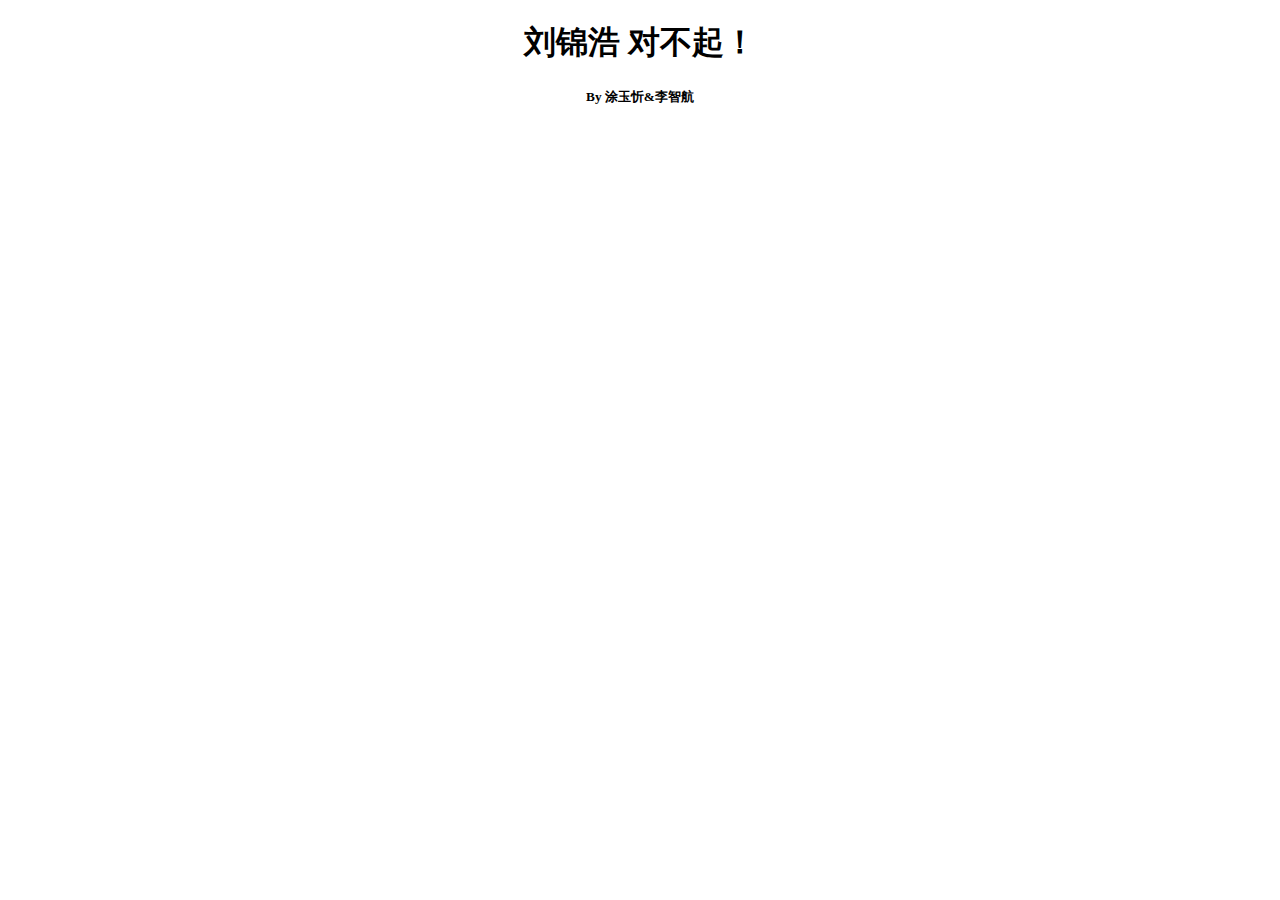
==== index.html @ d5b0dedb "SORRY" ====
<!DOCTYPE HTML>
<head>
	<meta http-equiv="Content-Type" content="text/html; charset=UTF-8">
	<title>对不起</title>
</head>
<html>
	<h1 align="middle">刘锦浩 对不起！</h1>
	<h5 align="middle">By 涂玉忻&李智航</h5>
</html>
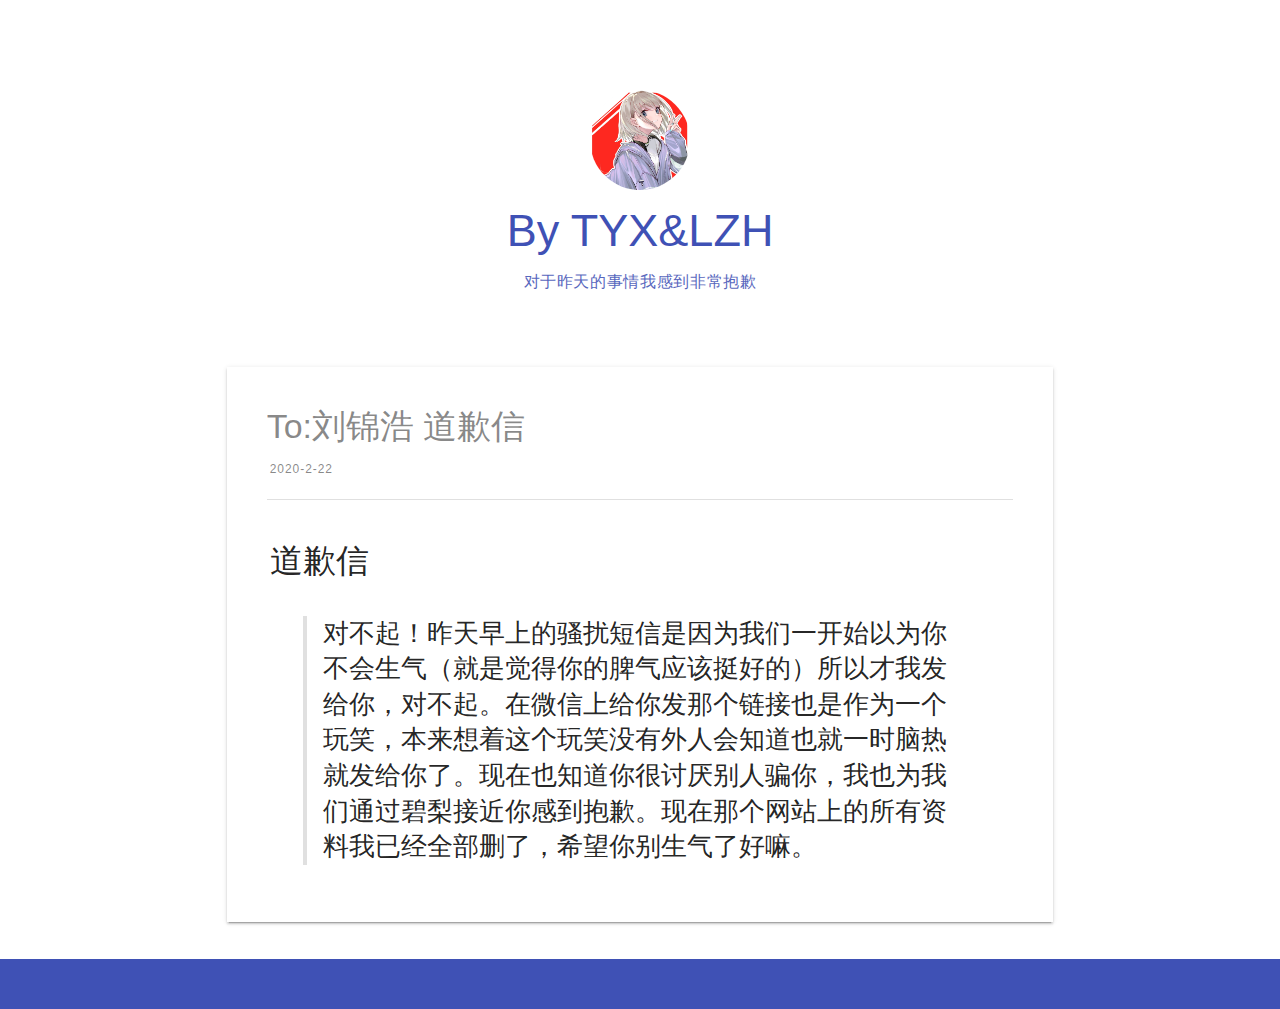
==== commit 8d0188de: "NEWS" ====
--- a/index.html
+++ b/index.html
@@ -1,9 +1,108 @@
-<!DOCTYPE HTML>
-<head>
-	<meta http-equiv="Content-Type" content="text/html; charset=UTF-8">
-	<title>对不起</title>
-</head>
-<html>
-	<h1 align="middle">刘锦浩 对不起！</h1>
-	<h5 align="middle">By 涂玉忻&李智航</h5>
-</html>+<!DOCTYPE html>
+<!-- saved from url=(0045)file:///C:/Users/HP/Desktop/123456/index.html -->
+<html><head><meta http-equiv="Content-Type" content="text/html; charset=UTF-8">
+    
+    <meta http-equiv="X-UA-Compatible" content="IE=edge,chrome=1">
+    <meta name="viewport" content="width=device-width, initial-scale=1.0, maximum-scale=1.0">
+    <meta name="theme-settings" content="{&quot;config&quot;:{&quot;background&quot;:{&quot;header&quot;:&quot;&quot;},&quot;color&quot;:{&quot;primary&quot;:&quot;indigo&quot;,&quot;accent&quot;:&quot;red&quot;},&quot;show_icon&quot;:true}}">
+    <link rel="stylesheet" href="./index_files/common.css">
+    <style>
+      .mdblog-background {
+        background-image: url();
+        max-height: 350px;
+      }
+    </style>
+    <link rel="stylesheet" href="./index_files/article.css">
+    <title>道歉页</title></head>
+<body class="mdui-theme-primary-indigo mdui-theme-accent-red mdui-loaded">
+<div class="mdblog-background">
+  <nav class="mdui-shadow">
+    
+  </nav>
+  <div style="padding-top: 90px;padding-bottom: 40px">
+    <img class="mdui-center mdui-img-circle" src="./index_files/99729.jpg" width="100px" height="100px">
+    <div class="mdui-valign">
+      <a href="file:///C:/Users/HP/Desktop/123456/Billie%20Eilish.html" class="mdui-center mdui-typo-display-2
+           mdui-text-color-theme
+        " style="
+         margin-bottom: 0;
+         margin-top: 15px;
+         text-decoration: none;
+      ">
+        By TYX&amp;LZH
+      </a>
+
+    </div>
+    <div class="mdui-valign">
+      <p class="mdui-center mdui-typo-subheading-opacity
+           mdui-text-color-theme
+        ">对于昨天的事情我感到非常抱歉</p>
+    </div>
+  </div>
+</div>
+
+<main class="mdui-container-fluid" style="margin-top: 20px;">
+  <section id="main-container" class=" mdui-col-md-8 mdui-col-offset-md-2">
+    <div id="blog-container" data-blogid="167587" data-vote="0" data-thumbup="0">
+        <div class="mdblog-article-container mdui-shadow-2 mdui-hoverable">
+            <div class="mdui-typo-display-1-opacity">To:刘锦浩 道歉信 </div>
+            <br>
+            <div style="margin-bottom: 8px;">
+                <div class="mdui-typo-caption-opacity  mdblog-article-time mdui-float-left">2020-2-22</div>
+                
+            </div>
+            <br>
+            <div class="mdui-typo"><hr></div>
+            <div class="mdui-typo mdblog-article-content" id="article-content">
+                <h1>道歉信</h1>
+
+<blockquote>
+<h3>对不起！昨天早上的骚扰短信是因为我们一开始以为你不会生气（就是觉得你的脾气应该挺好的）所以才我发给你，对不起。在微信上给你发那个链接也是作为一个玩笑，本来想着这个玩笑没有外人会知道也就一时脑热就发给你了。现在也知道你很讨厌别人骗你，我也为我们通过碧梨接近你感到抱歉。现在那个网站上的所有资料我已经全部删了，希望你别生气了好嘛。</h3>
+</blockquote>
+
+
+
+
+            </div>
+        </div>
+    
+        
+    
+        
+    
+    </div>
+    
+    <link rel="stylesheet" href="./index_files/katex.css">
+  </section>
+
+</main>
+
+<section>
+  <div class="mdui-drawer mdui-drawer-close" id="mdblog-drawer">
+    <ul class="mdui-list">
+      <li onclick="window.location.href=&#39;.&#39;;" class="mdui-list-item mdui-ripple">
+        <i class="mdui-list-item-icon mdui-icon material-icons">star</i>
+        <div class="mdui-list-item-content">首页</div>
+      </li>
+        <li onclick="window.location.href=&#39;https://www.luogu.com.cn/blogAdmin&#39;;" class="mdui-list-item mdui-ripple">
+          <i class="mdui-list-item-icon mdui-icon material-icons">error</i>
+          <div class="mdui-list-item-content">管理后台</div>
+        </li>
+    </ul>
+  </div>
+</section>
+<br>
+<footer class="mdui-color-theme">
+    <div class="mdui-valign">
+      
+    </div>
+</footer>
+
+
+
+
+
+
+
+
+</body></html>--- a/index_files/article.css
+++ b/index_files/article.css
@@ -0,0 +1,2 @@
+.hljs-comment,.hljs-quote{color:#8e908c}.hljs-deletion,.hljs-name,.hljs-regexp,.hljs-selector-class,.hljs-selector-id,.hljs-tag,.hljs-template-variable,.hljs-variable{color:#c82829}.hljs-built_in,.hljs-builtin-name,.hljs-link,.hljs-literal,.hljs-meta,.hljs-number,.hljs-params,.hljs-type{color:#f5871f}.hljs-attribute{color:#eab700}.hljs-addition,.hljs-bullet,.hljs-string,.hljs-symbol{color:#718c00}.hljs-section,.hljs-title{color:#4271ae}.hljs-keyword,.hljs-selector-tag{color:#8959a8}.hljs{display:block;overflow-x:auto;background:#fff;color:#4d4d4c;padding:.5em}.hljs-emphasis{font-style:italic}.hljs-strong{font-weight:700}
+/*# sourceMappingURL=article.css.map*/--- a/index_files/katex.css
+++ b/index_files/katex.css
@@ -0,0 +1 @@
+@font-face{font-family:KaTeX_AMS;src:url(/static/blog/mdblog/3d8245dcb4489694a6a263b05c1cca01.woff2) format("woff2"),url(/static/blog/mdblog/ac1d46d953d403677171697581a284d2.woff) format("woff"),url(/static/blog/mdblog/c67be87adba7d31c013be127b936233d.ttf) format("truetype");font-weight:400;font-style:normal}@font-face{font-family:KaTeX_Caligraphic;src:url(/static/blog/mdblog/970d3e76493b82fccf21ad5888ddee77.woff2) format("woff2"),url(/static/blog/mdblog/445f96a387df0d13ded71f27c608516d.woff) format("woff"),url(/static/blog/mdblog/3f61a84d76e80396489d32bc9dd8d444.ttf) format("truetype");font-weight:700;font-style:normal}@font-face{font-family:KaTeX_Caligraphic;src:url(/static/blog/mdblog/0ef0f2e356a2e1c457b6585d34edae77.woff2) format("woff2"),url(/static/blog/mdblog/74f6918c7d2b768ffd32048102bc0172.woff) format("woff"),url(/static/blog/mdblog/c3bc8fcec0e85a50cabf71e4e8074991.ttf) format("truetype");font-weight:400;font-style:normal}@font-face{font-family:KaTeX_Fraktur;src:url(/static/blog/mdblog/950649ba5e5cfd37cdad74095411d350.woff2) format("woff2"),url(/static/blog/mdblog/1aca7ef7f976fb54a207ffc8aa180e38.woff) format("woff"),url(/static/blog/mdblog/e11e6bf02fc41279a540d3655abf3b07.ttf) format("truetype");font-weight:700;font-style:normal}@font-face{font-family:KaTeX_Fraktur;src:url(/static/blog/mdblog/135ccd74931753318f6f52f3fce19018.woff2) format("woff2"),url(/static/blog/mdblog/c5b430bfcb3e5423b77401afcdb69b66.woff) format("woff"),url(/static/blog/mdblog/a9509497466d16e6b7265a223ea39093.ttf) format("truetype");font-weight:400;font-style:normal}@font-face{font-family:KaTeX_Main;src:url(/static/blog/mdblog/c5b67fb3f6bdaa7f2dd75e5bc8d929eb.woff2) format("woff2"),url(/static/blog/mdblog/0ba875a1d548ebfdd00c7594022e01b7.woff) format("woff"),url(/static/blog/mdblog/aaaa1b761b7cc9d5e10b85f30731b878.ttf) format("truetype");font-weight:700;font-style:normal}@font-face{font-family:KaTeX_Main;src:url(/static/blog/mdblog/0719833c23aeba83786a29e84a165875.woff2) format("woff2"),url(/static/blog/mdblog/5aeca883bc41b522fdf1409ee912b51c.woff) format("woff"),url(/static/blog/mdblog/bdbadb27e05fb8e51da903db59f90d77.ttf) format("truetype");font-weight:700;font-style:italic}@font-face{font-family:KaTeX_Main;src:url(/static/blog/mdblog/6bf616283a81e40e4ac755883862b472.woff2) format("woff2"),url(/static/blog/mdblog/bb7c45db8908c8fb88a293895a64e018.woff) format("woff"),url(/static/blog/mdblog/2155d7897af94033a6b6ed44133b867e.ttf) format("truetype");font-weight:400;font-style:italic}@font-face{font-family:KaTeX_Main;src:url(/static/blog/mdblog/29b27903a08a71f8171be21ba413d4dd.woff2) format("woff2"),url(/static/blog/mdblog/1fd21713706a2b70960faf21b1fa4e26.woff) format("woff"),url(/static/blog/mdblog/7b8d1fa0668e317c4a2d34399e74af25.ttf) format("truetype");font-weight:400;font-style:normal}@font-face{font-family:KaTeX_Math;src:url(/static/blog/mdblog/7a31741a44e58952cb4b8a763c206fcd.woff2) format("woff2"),url(/static/blog/mdblog/8eb56b3ff5b141cd3732a24e65c2b339.woff) format("woff"),url(/static/blog/mdblog/10740d7488d690a743339650103f1cb3.ttf) format("truetype");font-weight:400;font-style:italic}@font-face{font-family:KaTeX_SansSerif;src:url(/static/blog/mdblog/e38d0f6844b9520510715fd989bdd5bd.woff2) format("woff2"),url(/static/blog/mdblog/84299b016163b0ae5c776604aa1cb726.woff) format("woff"),url(/static/blog/mdblog/9123667cef81279761df5cd62ec8c46e.ttf) format("truetype");font-weight:700;font-style:normal}@font-face{font-family:KaTeX_SansSerif;src:url(/static/blog/mdblog/1057b70228cb6936e7714e7817db6ce2.woff2) format("woff2"),url(/static/blog/mdblog/95c5a3d43efbcb8c14184d00a7c5eed4.woff) format("woff"),url(/static/blog/mdblog/f9c440abdd25c5a954d855516fed39f9.ttf) format("truetype");font-weight:400;font-style:italic}@font-face{font-family:KaTeX_SansSerif;src:url(/static/blog/mdblog/f9e06d59e70de05c5f0b7f7f65c14565.woff2) format("woff2"),url(/static/blog/mdblog/35bda414c6c2f75940b086de18f42e72.woff) format("woff"),url(/static/blog/mdblog/2eae604dbbc4b2c0ceede62c61c9e8df.ttf) format("truetype");font-weight:400;font-style:normal}@font-face{font-family:KaTeX_Script;src:url(/static/blog/mdblog/ae1fad1f4d1c227c9d567da8ea9f988c.woff2) format("woff2"),url(/static/blog/mdblog/60febfa114c5e32f0ce73050476aa39f.woff) format("woff"),url(/static/blog/mdblog/e9169ca7b32608b6235ec9ffff742a71.ttf) format("truetype");font-weight:400;font-style:normal}@font-face{font-family:KaTeX_Size1;src:url(/static/blog/mdblog/fda0824e8cfb676664ad063c367cfce3.woff2) format("woff2"),url(/static/blog/mdblog/1d6cf6b89f694dc76e13ecc4e8214dd2.woff) format("woff"),url(/static/blog/mdblog/f2e296ef7cef0f6f16912e5d171929b2.ttf) format("truetype");font-weight:400;font-style:normal}@font-face{font-family:KaTeX_Size2;src:url(/static/blog/mdblog/a7a0eb93afb696cb9b4efb87e6cd45a3.woff2) format("woff2"),url(/static/blog/mdblog/f48e83b7bcaa68a86a78e8edfee1a04e.woff) format("woff"),url(/static/blog/mdblog/0767ede65042583bcc06f09055f4d7ca.ttf) format("truetype");font-weight:400;font-style:normal}@font-face{font-family:KaTeX_Size3;src:url(/static/blog/mdblog/397bd6872be7adff4f000c49fa85a9c3.woff2) format("woff2"),url(/static/blog/mdblog/0387ab387ace32f15b43c3a4a39f187f.woff) format("woff"),url(/static/blog/mdblog/882f723427a0986846fe786bd8d6f6c7.ttf) format("truetype");font-weight:400;font-style:normal}@font-face{font-family:KaTeX_Size4;src:url(/static/blog/mdblog/3c14ed11dd8eea981c93bf283193856d.woff2) format("woff2"),url(/static/blog/mdblog/726db3bd435c8a6e45e44741dae67263.woff) format("woff"),url(/static/blog/mdblog/27901d5ce93d8971c416d9123fedb911.ttf) format("truetype");font-weight:400;font-style:normal}@font-face{font-family:KaTeX_Typewriter;src:url(/static/blog/mdblog/f43e86963e9cfda37bb2e958ddedcaad.woff2) format("woff2"),url(/static/blog/mdblog/ba01f72a8db89265149f3f712dc7f9a3.woff) format("woff"),url(/static/blog/mdblog/6b9645af6e119fd5d85f24e21044ed03.ttf) format("truetype");font-weight:400;font-style:normal}.katex-display{display:block;margin:1em 0;text-align:center}.katex-display>.katex{display:inline-block;text-align:initial}.katex{font:normal 1.21em KaTeX_Main,Times New Roman,serif;line-height:1.2;white-space:nowrap;text-indent:0;text-rendering:auto}.katex *{-ms-high-contrast-adjust:none!important}.katex .katex-html{display:inline-block}.katex .katex-mathml{position:absolute;clip:rect(1px,1px,1px,1px);padding:0;border:0;height:1px;width:1px;overflow:hidden}.katex .base{position:relative}.katex .base,.katex .strut{display:inline-block}.katex .textbf{font-weight:700}.katex .textit{font-style:italic}.katex .textrm{font-family:KaTeX_Main}.katex .textsf{font-family:KaTeX_SansSerif}.katex .texttt{font-family:KaTeX_Typewriter}.katex .mathit{font-family:KaTeX_Math;font-style:italic}.katex .mathrm{font-style:normal}.katex .mathbf{font-family:KaTeX_Main;font-weight:700}.katex .boldsymbol{font-family:KaTeX_Math;font-weight:700;font-style:italic}.katex .amsrm,.katex .mathbb{font-family:KaTeX_AMS}.katex .mathcal{font-family:KaTeX_Caligraphic}.katex .mathfrak{font-family:KaTeX_Fraktur}.katex .mathtt{font-family:KaTeX_Typewriter}.katex .mathscr{font-family:KaTeX_Script}.katex .mathsf{font-family:KaTeX_SansSerif}.katex .mainit{font-family:KaTeX_Main;font-style:italic}.katex .mainrm{font-family:KaTeX_Main;font-style:normal}.katex .vlist-t{display:inline-table;table-layout:fixed}.katex .vlist-r{display:table-row}.katex .vlist{display:table-cell;vertical-align:bottom;position:relative}.katex .vlist>span{display:block;height:0;position:relative}.katex .vlist>span>span{display:inline-block}.katex .vlist>span>.pstrut{overflow:hidden;width:0}.katex .vlist-t2{margin-right:-2px}.katex .vlist-s{display:table-cell;vertical-align:bottom;font-size:1px;width:2px}.katex .msupsub{text-align:left}.katex .mfrac>span>span{text-align:center}.katex .mfrac .frac-line{display:inline-block;width:100%}.katex .mspace{display:inline-block}.katex .mspace.negativethinspace{margin-left:-.16667em}.katex .mspace.muspace{width:.055556em}.katex .mspace.thinspace{width:.16667em}.katex .mspace.negativemediumspace{margin-left:-.22222em}.katex .mspace.mediumspace{width:.22222em}.katex .mspace.thickspace{width:.27778em}.katex .mspace.sixmuspace{width:.333333em}.katex .mspace.eightmuspace{width:.444444em}.katex .mspace.enspace{width:.5em}.katex .mspace.twelvemuspace{width:.666667em}.katex .mspace.quad{width:1em}.katex .mspace.qquad{width:2em}.katex .clap,.katex .llap,.katex .rlap{width:0;position:relative}.katex .clap>.inner,.katex .llap>.inner,.katex .rlap>.inner{position:absolute}.katex .clap>.fix,.katex .llap>.fix,.katex .rlap>.fix{display:inline-block}.katex .llap>.inner{right:0}.katex .clap>.inner,.katex .rlap>.inner{left:0}.katex .clap>.inner>span{margin-left:-50%;margin-right:50%}.katex .rule{display:inline-block;border:0 solid;position:relative}.katex .overline .overline-line,.katex .underline .underline-line{display:inline-block;width:100%}.katex .sqrt>.root{margin-left:.27777778em;margin-right:-.55555556em}.katex .fontsize-ensurer,.katex .sizing{display:inline-block}.katex .fontsize-ensurer.reset-size1.size1,.katex .sizing.reset-size1.size1{font-size:1em}.katex .fontsize-ensurer.reset-size1.size2,.katex .sizing.reset-size1.size2{font-size:1.2em}.katex .fontsize-ensurer.reset-size1.size3,.katex .sizing.reset-size1.size3{font-size:1.4em}.katex .fontsize-ensurer.reset-size1.size4,.katex .sizing.reset-size1.size4{font-size:1.6em}.katex .fontsize-ensurer.reset-size1.size5,.katex .sizing.reset-size1.size5{font-size:1.8em}.katex .fontsize-ensurer.reset-size1.size6,.katex .sizing.reset-size1.size6{font-size:2em}.katex .fontsize-ensurer.reset-size1.size7,.katex .sizing.reset-size1.size7{font-size:2.4em}.katex .fontsize-ensurer.reset-size1.size8,.katex .sizing.reset-size1.size8{font-size:2.88em}.katex .fontsize-ensurer.reset-size1.size9,.katex .sizing.reset-size1.size9{font-size:3.456em}.katex .fontsize-ensurer.reset-size1.size10,.katex .sizing.reset-size1.size10{font-size:4.148em}.katex .fontsize-ensurer.reset-size1.size11,.katex .sizing.reset-size1.size11{font-size:4.976em}.katex .fontsize-ensurer.reset-size2.size1,.katex .sizing.reset-size2.size1{font-size:.83333333em}.katex .fontsize-ensurer.reset-size2.size2,.katex .sizing.reset-size2.size2{font-size:1em}.katex .fontsize-ensurer.reset-size2.size3,.katex .sizing.reset-size2.size3{font-size:1.16666667em}.katex .fontsize-ensurer.reset-size2.size4,.katex .sizing.reset-size2.size4{font-size:1.33333333em}.katex .fontsize-ensurer.reset-size2.size5,.katex .sizing.reset-size2.size5{font-size:1.5em}.katex .fontsize-ensurer.reset-size2.size6,.katex .sizing.reset-size2.size6{font-size:1.66666667em}.katex .fontsize-ensurer.reset-size2.size7,.katex .sizing.reset-size2.size7{font-size:2em}.katex .fontsize-ensurer.reset-size2.size8,.katex .sizing.reset-size2.size8{font-size:2.4em}.katex .fontsize-ensurer.reset-size2.size9,.katex .sizing.reset-size2.size9{font-size:2.88em}.katex .fontsize-ensurer.reset-size2.size10,.katex .sizing.reset-size2.size10{font-size:3.45666667em}.katex .fontsize-ensurer.reset-size2.size11,.katex .sizing.reset-size2.size11{font-size:4.14666667em}.katex .fontsize-ensurer.reset-size3.size1,.katex .sizing.reset-size3.size1{font-size:.71428571em}.katex .fontsize-ensurer.reset-size3.size2,.katex .sizing.reset-size3.size2{font-size:.85714286em}.katex .fontsize-ensurer.reset-size3.size3,.katex .sizing.reset-size3.size3{font-size:1em}.katex .fontsize-ensurer.reset-size3.size4,.katex .sizing.reset-size3.size4{font-size:1.14285714em}.katex .fontsize-ensurer.reset-size3.size5,.katex .sizing.reset-size3.size5{font-size:1.28571429em}.katex .fontsize-ensurer.reset-size3.size6,.katex .sizing.reset-size3.size6{font-size:1.42857143em}.katex .fontsize-ensurer.reset-size3.size7,.katex .sizing.reset-size3.size7{font-size:1.71428571em}.katex .fontsize-ensurer.reset-size3.size8,.katex .sizing.reset-size3.size8{font-size:2.05714286em}.katex .fontsize-ensurer.reset-size3.size9,.katex .sizing.reset-size3.size9{font-size:2.46857143em}.katex .fontsize-ensurer.reset-size3.size10,.katex .sizing.reset-size3.size10{font-size:2.96285714em}.katex .fontsize-ensurer.reset-size3.size11,.katex .sizing.reset-size3.size11{font-size:3.55428571em}.katex .fontsize-ensurer.reset-size4.size1,.katex .sizing.reset-size4.size1{font-size:.625em}.katex .fontsize-ensurer.reset-size4.size2,.katex .sizing.reset-size4.size2{font-size:.75em}.katex .fontsize-ensurer.reset-size4.size3,.katex .sizing.reset-size4.size3{font-size:.875em}.katex .fontsize-ensurer.reset-size4.size4,.katex .sizing.reset-size4.size4{font-size:1em}.katex .fontsize-ensurer.reset-size4.size5,.katex .sizing.reset-size4.size5{font-size:1.125em}.katex .fontsize-ensurer.reset-size4.size6,.katex .sizing.reset-size4.size6{font-size:1.25em}.katex .fontsize-ensurer.reset-size4.size7,.katex .sizing.reset-size4.size7{font-size:1.5em}.katex .fontsize-ensurer.reset-size4.size8,.katex .sizing.reset-size4.size8{font-size:1.8em}.katex .fontsize-ensurer.reset-size4.size9,.katex .sizing.reset-size4.size9{font-size:2.16em}.katex .fontsize-ensurer.reset-size4.size10,.katex .sizing.reset-size4.size10{font-size:2.5925em}.katex .fontsize-ensurer.reset-size4.size11,.katex .sizing.reset-size4.size11{font-size:3.11em}.katex .fontsize-ensurer.reset-size5.size1,.katex .sizing.reset-size5.size1{font-size:.55555556em}.katex .fontsize-ensurer.reset-size5.size2,.katex .sizing.reset-size5.size2{font-size:.66666667em}.katex .fontsize-ensurer.reset-size5.size3,.katex .sizing.reset-size5.size3{font-size:.77777778em}.katex .fontsize-ensurer.reset-size5.size4,.katex .sizing.reset-size5.size4{font-size:.88888889em}.katex .fontsize-ensurer.reset-size5.size5,.katex .sizing.reset-size5.size5{font-size:1em}.katex .fontsize-ensurer.reset-size5.size6,.katex .sizing.reset-size5.size6{font-size:1.11111111em}.katex .fontsize-ensurer.reset-size5.size7,.katex .sizing.reset-size5.size7{font-size:1.33333333em}.katex .fontsize-ensurer.reset-size5.size8,.katex .sizing.reset-size5.size8{font-size:1.6em}.katex .fontsize-ensurer.reset-size5.size9,.katex .sizing.reset-size5.size9{font-size:1.92em}.katex .fontsize-ensurer.reset-size5.size10,.katex .sizing.reset-size5.size10{font-size:2.30444444em}.katex .fontsize-ensurer.reset-size5.size11,.katex .sizing.reset-size5.size11{font-size:2.76444444em}.katex .fontsize-ensurer.reset-size6.size1,.katex .sizing.reset-size6.size1{font-size:.5em}.katex .fontsize-ensurer.reset-size6.size2,.katex .sizing.reset-size6.size2{font-size:.6em}.katex .fontsize-ensurer.reset-size6.size3,.katex .sizing.reset-size6.size3{font-size:.7em}.katex .fontsize-ensurer.reset-size6.size4,.katex .sizing.reset-size6.size4{font-size:.8em}.katex .fontsize-ensurer.reset-size6.size5,.katex .sizing.reset-size6.size5{font-size:.9em}.katex .fontsize-ensurer.reset-size6.size6,.katex .sizing.reset-size6.size6{font-size:1em}.katex .fontsize-ensurer.reset-size6.size7,.katex .sizing.reset-size6.size7{font-size:1.2em}.katex .fontsize-ensurer.reset-size6.size8,.katex .sizing.reset-size6.size8{font-size:1.44em}.katex .fontsize-ensurer.reset-size6.size9,.katex .sizing.reset-size6.size9{font-size:1.728em}.katex .fontsize-ensurer.reset-size6.size10,.katex .sizing.reset-size6.size10{font-size:2.074em}.katex .fontsize-ensurer.reset-size6.size11,.katex .sizing.reset-size6.size11{font-size:2.488em}.katex .fontsize-ensurer.reset-size7.size1,.katex .sizing.reset-size7.size1{font-size:.41666667em}.katex .fontsize-ensurer.reset-size7.size2,.katex .sizing.reset-size7.size2{font-size:.5em}.katex .fontsize-ensurer.reset-size7.size3,.katex .sizing.reset-size7.size3{font-size:.58333333em}.katex .fontsize-ensurer.reset-size7.size4,.katex .sizing.reset-size7.size4{font-size:.66666667em}.katex .fontsize-ensurer.reset-size7.size5,.katex .sizing.reset-size7.size5{font-size:.75em}.katex .fontsize-ensurer.reset-size7.size6,.katex .sizing.reset-size7.size6{font-size:.83333333em}.katex .fontsize-ensurer.reset-size7.size7,.katex .sizing.reset-size7.size7{font-size:1em}.katex .fontsize-ensurer.reset-size7.size8,.katex .sizing.reset-size7.size8{font-size:1.2em}.katex .fontsize-ensurer.reset-size7.size9,.katex .sizing.reset-size7.size9{font-size:1.44em}.katex .fontsize-ensurer.reset-size7.size10,.katex .sizing.reset-size7.size10{font-size:1.72833333em}.katex .fontsize-ensurer.reset-size7.size11,.katex .sizing.reset-size7.size11{font-size:2.07333333em}.katex .fontsize-ensurer.reset-size8.size1,.katex .sizing.reset-size8.size1{font-size:.34722222em}.katex .fontsize-ensurer.reset-size8.size2,.katex .sizing.reset-size8.size2{font-size:.41666667em}.katex .fontsize-ensurer.reset-size8.size3,.katex .sizing.reset-size8.size3{font-size:.48611111em}.katex .fontsize-ensurer.reset-size8.size4,.katex .sizing.reset-size8.size4{font-size:.55555556em}.katex .fontsize-ensurer.reset-size8.size5,.katex .sizing.reset-size8.size5{font-size:.625em}.katex .fontsize-ensurer.reset-size8.size6,.katex .sizing.reset-size8.size6{font-size:.69444444em}.katex .fontsize-ensurer.reset-size8.size7,.katex .sizing.reset-size8.size7{font-size:.83333333em}.katex .fontsize-ensurer.reset-size8.size8,.katex .sizing.reset-size8.size8{font-size:1em}.katex .fontsize-ensurer.reset-size8.size9,.katex .sizing.reset-size8.size9{font-size:1.2em}.katex .fontsize-ensurer.reset-size8.size10,.katex .sizing.reset-size8.size10{font-size:1.44027778em}.katex .fontsize-ensurer.reset-size8.size11,.katex .sizing.reset-size8.size11{font-size:1.72777778em}.katex .fontsize-ensurer.reset-size9.size1,.katex .sizing.reset-size9.size1{font-size:.28935185em}.katex .fontsize-ensurer.reset-size9.size2,.katex .sizing.reset-size9.size2{font-size:.34722222em}.katex .fontsize-ensurer.reset-size9.size3,.katex .sizing.reset-size9.size3{font-size:.40509259em}.katex .fontsize-ensurer.reset-size9.size4,.katex .sizing.reset-size9.size4{font-size:.46296296em}.katex .fontsize-ensurer.reset-size9.size5,.katex .sizing.reset-size9.size5{font-size:.52083333em}.katex .fontsize-ensurer.reset-size9.size6,.katex .sizing.reset-size9.size6{font-size:.5787037em}.katex .fontsize-ensurer.reset-size9.size7,.katex .sizing.reset-size9.size7{font-size:.69444444em}.katex .fontsize-ensurer.reset-size9.size8,.katex .sizing.reset-size9.size8{font-size:.83333333em}.katex .fontsize-ensurer.reset-size9.size9,.katex .sizing.reset-size9.size9{font-size:1em}.katex .fontsize-ensurer.reset-size9.size10,.katex .sizing.reset-size9.size10{font-size:1.20023148em}.katex .fontsize-ensurer.reset-size9.size11,.katex .sizing.reset-size9.size11{font-size:1.43981481em}.katex .fontsize-ensurer.reset-size10.size1,.katex .sizing.reset-size10.size1{font-size:.24108004em}.katex .fontsize-ensurer.reset-size10.size2,.katex .sizing.reset-size10.size2{font-size:.28929605em}.katex .fontsize-ensurer.reset-size10.size3,.katex .sizing.reset-size10.size3{font-size:.33751205em}.katex .fontsize-ensurer.reset-size10.size4,.katex .sizing.reset-size10.size4{font-size:.38572806em}.katex .fontsize-ensurer.reset-size10.size5,.katex .sizing.reset-size10.size5{font-size:.43394407em}.katex .fontsize-ensurer.reset-size10.size6,.katex .sizing.reset-size10.size6{font-size:.48216008em}.katex .fontsize-ensurer.reset-size10.size7,.katex .sizing.reset-size10.size7{font-size:.57859209em}.katex .fontsize-ensurer.reset-size10.size8,.katex .sizing.reset-size10.size8{font-size:.69431051em}.katex .fontsize-ensurer.reset-size10.size9,.katex .sizing.reset-size10.size9{font-size:.83317261em}.katex .fontsize-ensurer.reset-size10.size10,.katex .sizing.reset-size10.size10{font-size:1em}.katex .fontsize-ensurer.reset-size10.size11,.katex .sizing.reset-size10.size11{font-size:1.19961427em}.katex .fontsize-ensurer.reset-size11.size1,.katex .sizing.reset-size11.size1{font-size:.20096463em}.katex .fontsize-ensurer.reset-size11.size2,.katex .sizing.reset-size11.size2{font-size:.24115756em}.katex .fontsize-ensurer.reset-size11.size3,.katex .sizing.reset-size11.size3{font-size:.28135048em}.katex .fontsize-ensurer.reset-size11.size4,.katex .sizing.reset-size11.size4{font-size:.32154341em}.katex .fontsize-ensurer.reset-size11.size5,.katex .sizing.reset-size11.size5{font-size:.36173633em}.katex .fontsize-ensurer.reset-size11.size6,.katex .sizing.reset-size11.size6{font-size:.40192926em}.katex .fontsize-ensurer.reset-size11.size7,.katex .sizing.reset-size11.size7{font-size:.48231511em}.katex .fontsize-ensurer.reset-size11.size8,.katex .sizing.reset-size11.size8{font-size:.57877814em}.katex .fontsize-ensurer.reset-size11.size9,.katex .sizing.reset-size11.size9{font-size:.69453376em}.katex .fontsize-ensurer.reset-size11.size10,.katex .sizing.reset-size11.size10{font-size:.83360129em}.katex .fontsize-ensurer.reset-size11.size11,.katex .sizing.reset-size11.size11{font-size:1em}.katex .delimsizing.size1{font-family:KaTeX_Size1}.katex .delimsizing.size2{font-family:KaTeX_Size2}.katex .delimsizing.size3{font-family:KaTeX_Size3}.katex .delimsizing.size4{font-family:KaTeX_Size4}.katex .delimsizing.mult .delim-size1>span{font-family:KaTeX_Size1}.katex .delimsizing.mult .delim-size4>span{font-family:KaTeX_Size4}.katex .nulldelimiter{display:inline-block;width:.12em}.katex .delimcenter,.katex .op-symbol{position:relative}.katex .op-symbol.small-op{font-family:KaTeX_Size1}.katex .op-symbol.large-op{font-family:KaTeX_Size2}.katex .accent>.vlist-t,.katex .op-limits>.vlist-t{text-align:center}.katex .accent .accent-body{width:0;position:relative}.katex .overlay{display:block}.katex .mtable .vertical-separator{display:inline-block;margin:0 -.125em;width:.25em;overflow:hidden;position:relative}.katex .mtable .arraycolsep{display:inline-block}.katex .mtable .col-align-c>.vlist-t{text-align:center}.katex .mtable .col-align-l>.vlist-t{text-align:left}.katex .mtable .col-align-r>.vlist-t{text-align:right}.katex .svg-align{text-align:left}.katex svg{display:block;position:absolute;width:100%;fill:currentColor;stroke:currentColor;fill-rule:nonzero;fill-opacity:1;stroke-width:1;stroke-linecap:butt;stroke-linejoin:miter;stroke-miterlimit:4;stroke-dasharray:none;stroke-dashoffset:0;stroke-opacity:1}.katex svg path{stroke:none}.katex .vertical-separator svg{width:.25em}.katex .stretchy{width:100%;display:block;position:relative;overflow:hidden}.katex .stretchy:after,.katex .stretchy:before{content:""}.katex .hide-tail{width:100%;position:relative;overflow:hidden}.katex .halfarrow-left{position:absolute;left:0;width:50.2%;overflow:hidden}.katex .halfarrow-right{position:absolute;right:0;width:50.2%;overflow:hidden}.katex .brace-left{position:absolute;left:0;width:25.1%;overflow:hidden}.katex .brace-center{position:absolute;left:25%;width:50%;overflow:hidden}.katex .brace-right{position:absolute;right:0;width:25.1%;overflow:hidden}.katex .x-arrow-pad{padding:0 .5em}.katex .mover,.katex .munder,.katex .x-arrow{text-align:center}.katex .boxpad{padding:0 .3em}.katex .fbox{box-sizing:border-box;border:.04em solid #000}.katex .fcolorbox{box-sizing:border-box;border:.04em solid}.katex .cancel-pad{padding:0 .2em}.katex .cancel-lap+.mbin,.katex .cancel-lap+.mord,.katex .cancel-lap+.msupsub,.katex .mbin+.cancel-lap,.katex .mord+.cancel-lap{margin-left:-.2em}.katex .sout{border-bottom-style:solid;border-bottom-width:.08em}